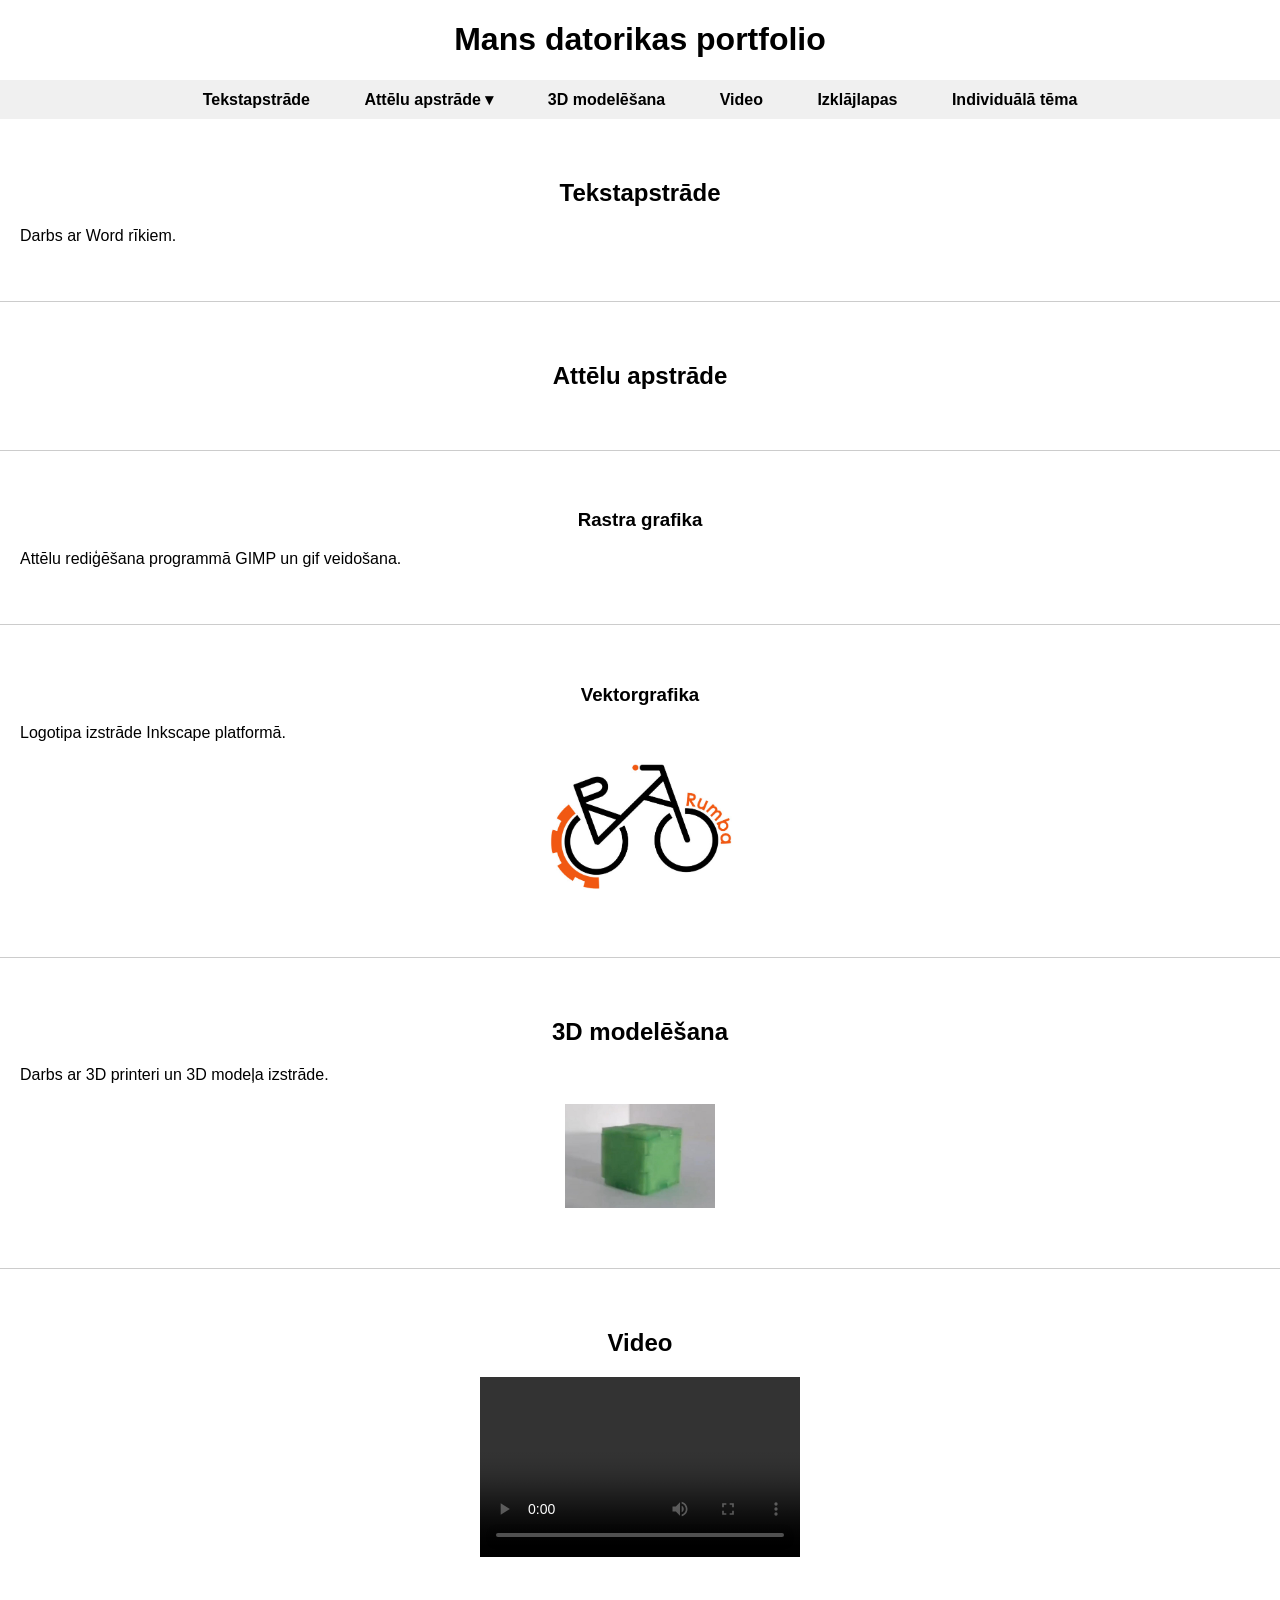
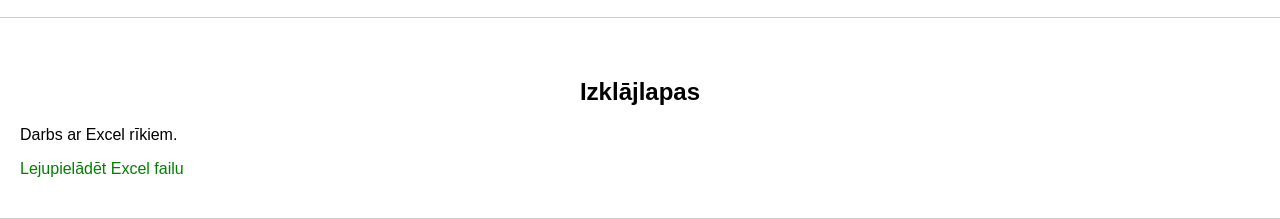
==== public_html/index.html @ 86e97d75 "" ====
<!DOCTYPE html>
<html lang="lv">
<head>
  <meta charset="UTF-8">
  <meta name="viewport" content="width=device-width, initial-scale=1.0">
  <link rel="stylesheet" href="CSS/mansStils.css">
  <title>Mans datorikas portfolio</title>
  <style>
    body {
      font-family: Arial, sans-serif;
      background-color: white;
      color: black;
      margin: 0;
      padding: 0;
    }

    nav {
      background-color: #f0f0f0;
      padding: 10px;
      text-align: center;
    }

    nav a {
      margin: 0 15px;
      text-decoration: none;
      color: black;
      font-weight: bold;
      padding: 8px 10px;
    }

    nav a:hover {
      color: #007BFF;
    }
    .dropdown {
      display: inline-block;
      position: relative;
    }

    .dropdown-content {
      display: none;
      position: absolute;
      background-color: #f0f0f0;
      min-width: 150px;
      text-align: left;
      border: 1px solid #ccc;
      z-index: 1;
    }

    .dropdown-content a {
      display: block;
      padding: 8px 12px;
      color: black;
      font-weight: normal;
    }

    .dropdown-content a:hover {
      background-color: #ddd;
      color: #007BFF;
    }

    .dropdown:hover .dropdown-content {
      display: block;
    }

    section {
      padding: 40px 20px;
      border-bottom: 1px solid #ccc;
    }

    img, video {
      display: block;
      margin: 20px auto;
    }
  </style>
</head>
<body>
  <h1 style="text-align:center;">Mans datorikas portfolio</h1>
  <nav>
    <a href="#teksts">Tekstapstrāde</a>

    <div class="dropdown">
      <a href="#atteli">Attēlu apstrāde ▾</a>
      <div class="dropdown-content">
        <a href="#raster">Rastra grafika</a>
        <a href="#vektors">Vektorgrafika</a>
      </div>
    </div>

    <a href="#modelis">3D modelēšana</a>
    <a href="#video">Video</a>
    <a href="#excel">Izklājlapas</a>
    <a href="otrais.html" target="_blank">Individuālā tēma</a>
  </nav>
  <section id="teksts">
    <h2>Tekstapstrāde</h2>
    <p>Darbs ar Word rīkiem.</p>
  </section>

  <section id="atteli">
    <h2>Attēlu apstrāde</h2>
  </section>

  <section id="raster">
    <h3>Rastra grafika</h3>
    <p>Attēlu rediģēšana programmā GIMP un gif veidošana.</p>
  </section>

  <section id="vektors">
    <h3>Vektorgrafika</h3>
    <p>Logotipa izstrāde Inkscape platformā.</p>
    <img src="Images/Logo.jpg" width="200" alt="Logo">
  </section>

  <section id="modelis">
    <h2>3D modelēšana</h2>
     <p>Darbs ar 3D printeri un 3D modeļa izstrāde.</p>
    <img src="Images/Skaldne.jpeg" width="150" alt="3D kuba skaldne">
  </section>

  <section id="video">
    <h2>Video</h2>
    <video width="320" height="180" controls>
      <source src="Images/Video.mp4" type="video/mp4">
      Jūsu pārlūkprogramma neatbalsta video.
    </video>
  </section>

  <section id="excel">
    <h2>Izklājlapas</h2
     <p>Darbs ar Excel rīkiem.</p>
    <a href="Images/Aprēķini.xlsx" download>Lejupielādēt Excel failu</a>
  </section>
</body>
</html>
---- public_html/CSS/mansStils.css ----
body {
    font-family: "Arial", sans-serif;
    background-image: url("../images/Fons.jpg");
    background-size: cover;
    background-position: right;
    background-attachment: fixed;
    color: black;
    margin: 0;
    padding: 0;
}
h1, h2, h3, h4, h5, h6 {
    text-align: center;
}
a {
    color: green;
    text-decoration: none;
}
a:hover {
   color: darkgreen;
}
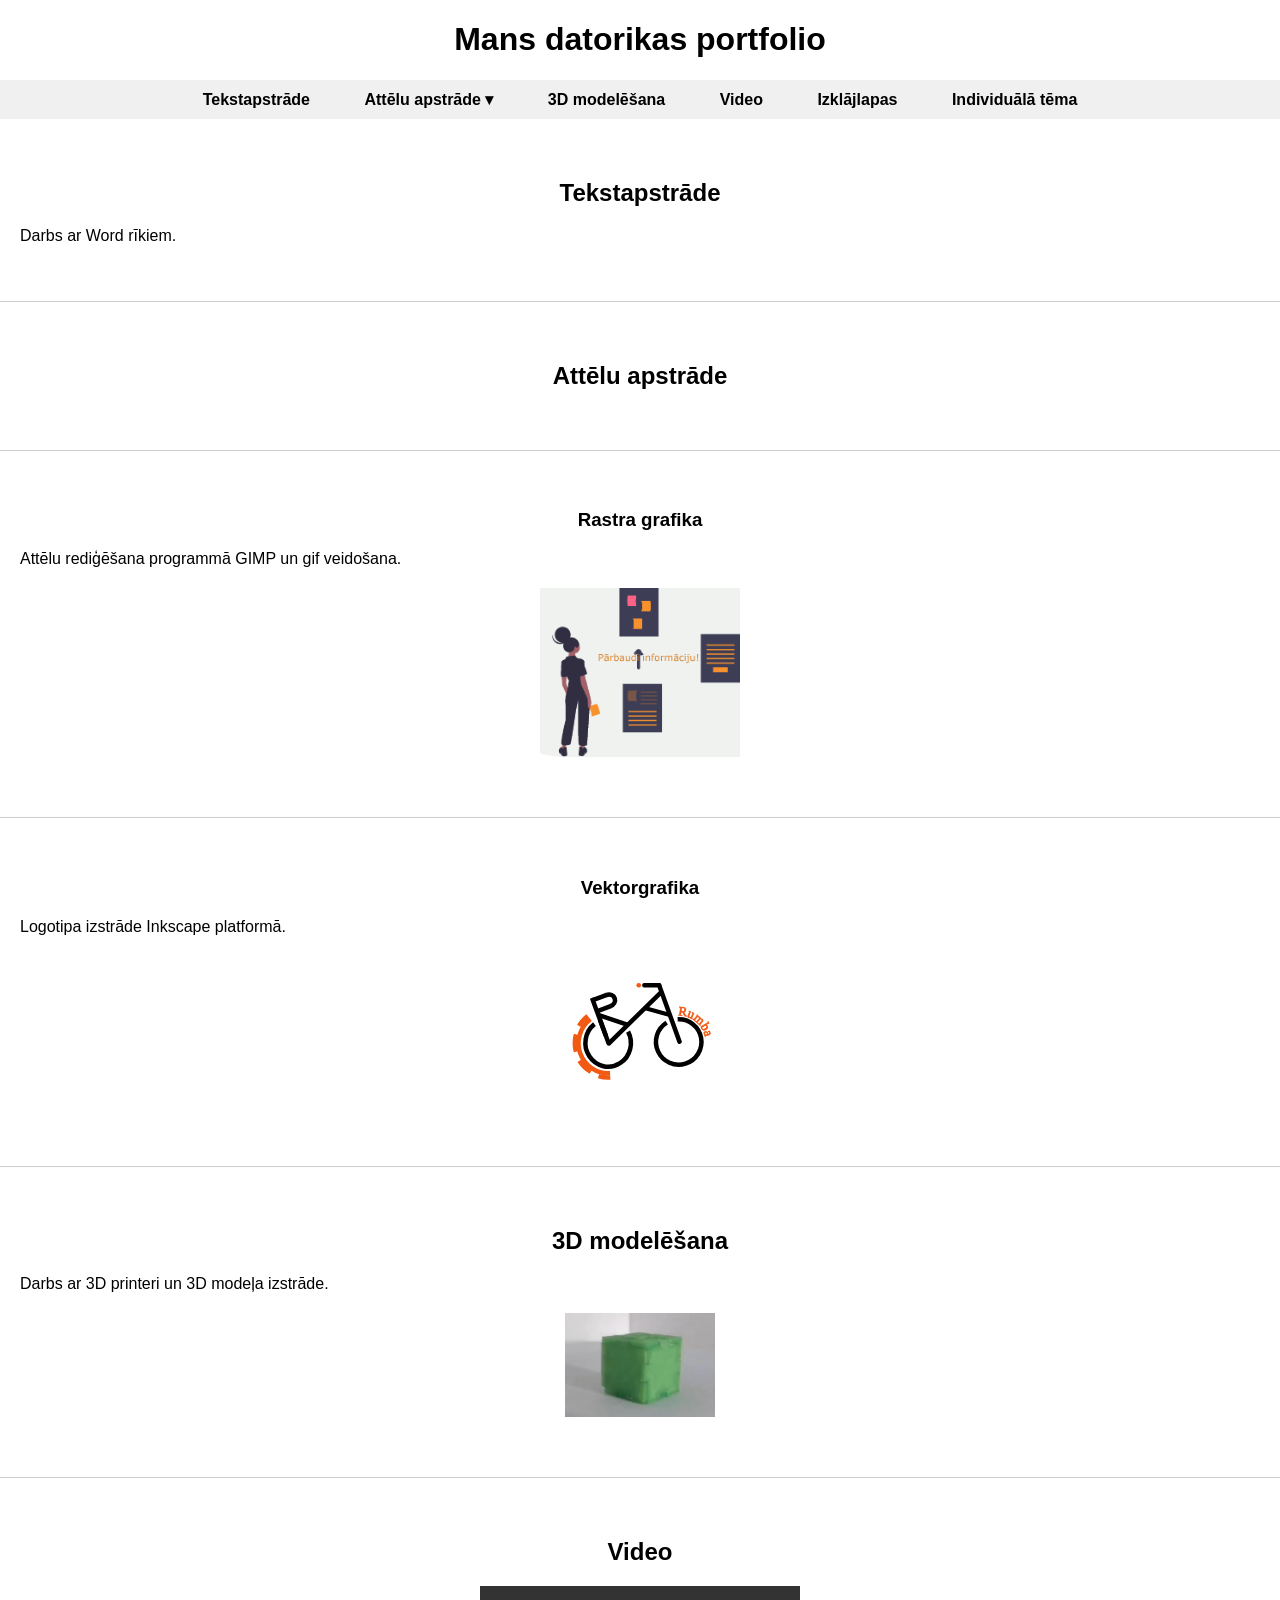
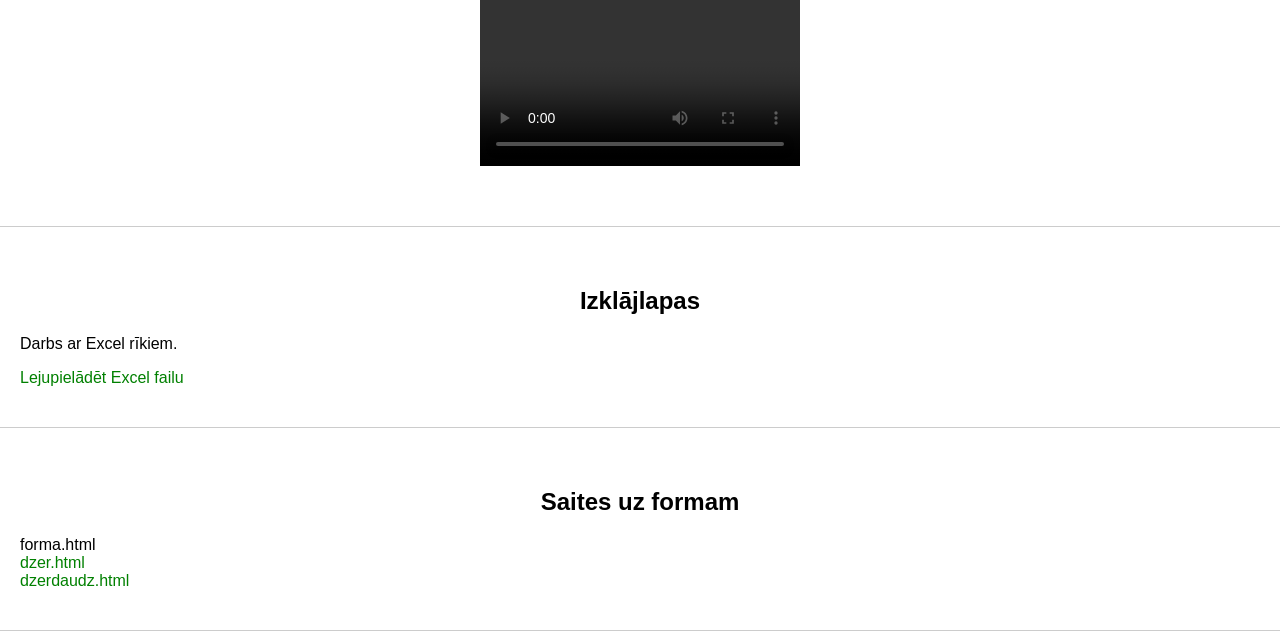
==== commit 0a5b8b1f: "" ====
--- a/public_html/index.html
+++ b/public_html/index.html
@@ -103,12 +103,13 @@
   <section id="raster">
     <h3>Rastra grafika</h3>
     <p>Attēlu rediģēšana programmā GIMP un gif veidošana.</p>
+     <img src="Images/Animācija_1.gif" width="200" alt="Logo">
   </section>
 
   <section id="vektors">
     <h3>Vektorgrafika</h3>
     <p>Logotipa izstrāde Inkscape platformā.</p>
-    <img src="Images/Logo.jpg" width="200" alt="Logo">
+    <img src="Images/Logo.svg" width="200" alt="Logo">
   </section>
 
   <section id="modelis">
@@ -130,5 +131,12 @@
      <p>Darbs ar Excel rīkiem.</p>
     <a href="Images/Aprēķini.xlsx" download>Lejupielādēt Excel failu</a>
   </section>
+  
+    <section id="formas">
+    <h2>Saites uz formam</h2
+     <a href="forma.html" target="_blank">forma.html</a><br>
+     <a href="dzer.html" target="_blank">dzer.html</a><br>
+     <a href="dzerdaudz.html" target="_blank">dzerdaudz.html</a>
+  </section>
 </body>
 </html>
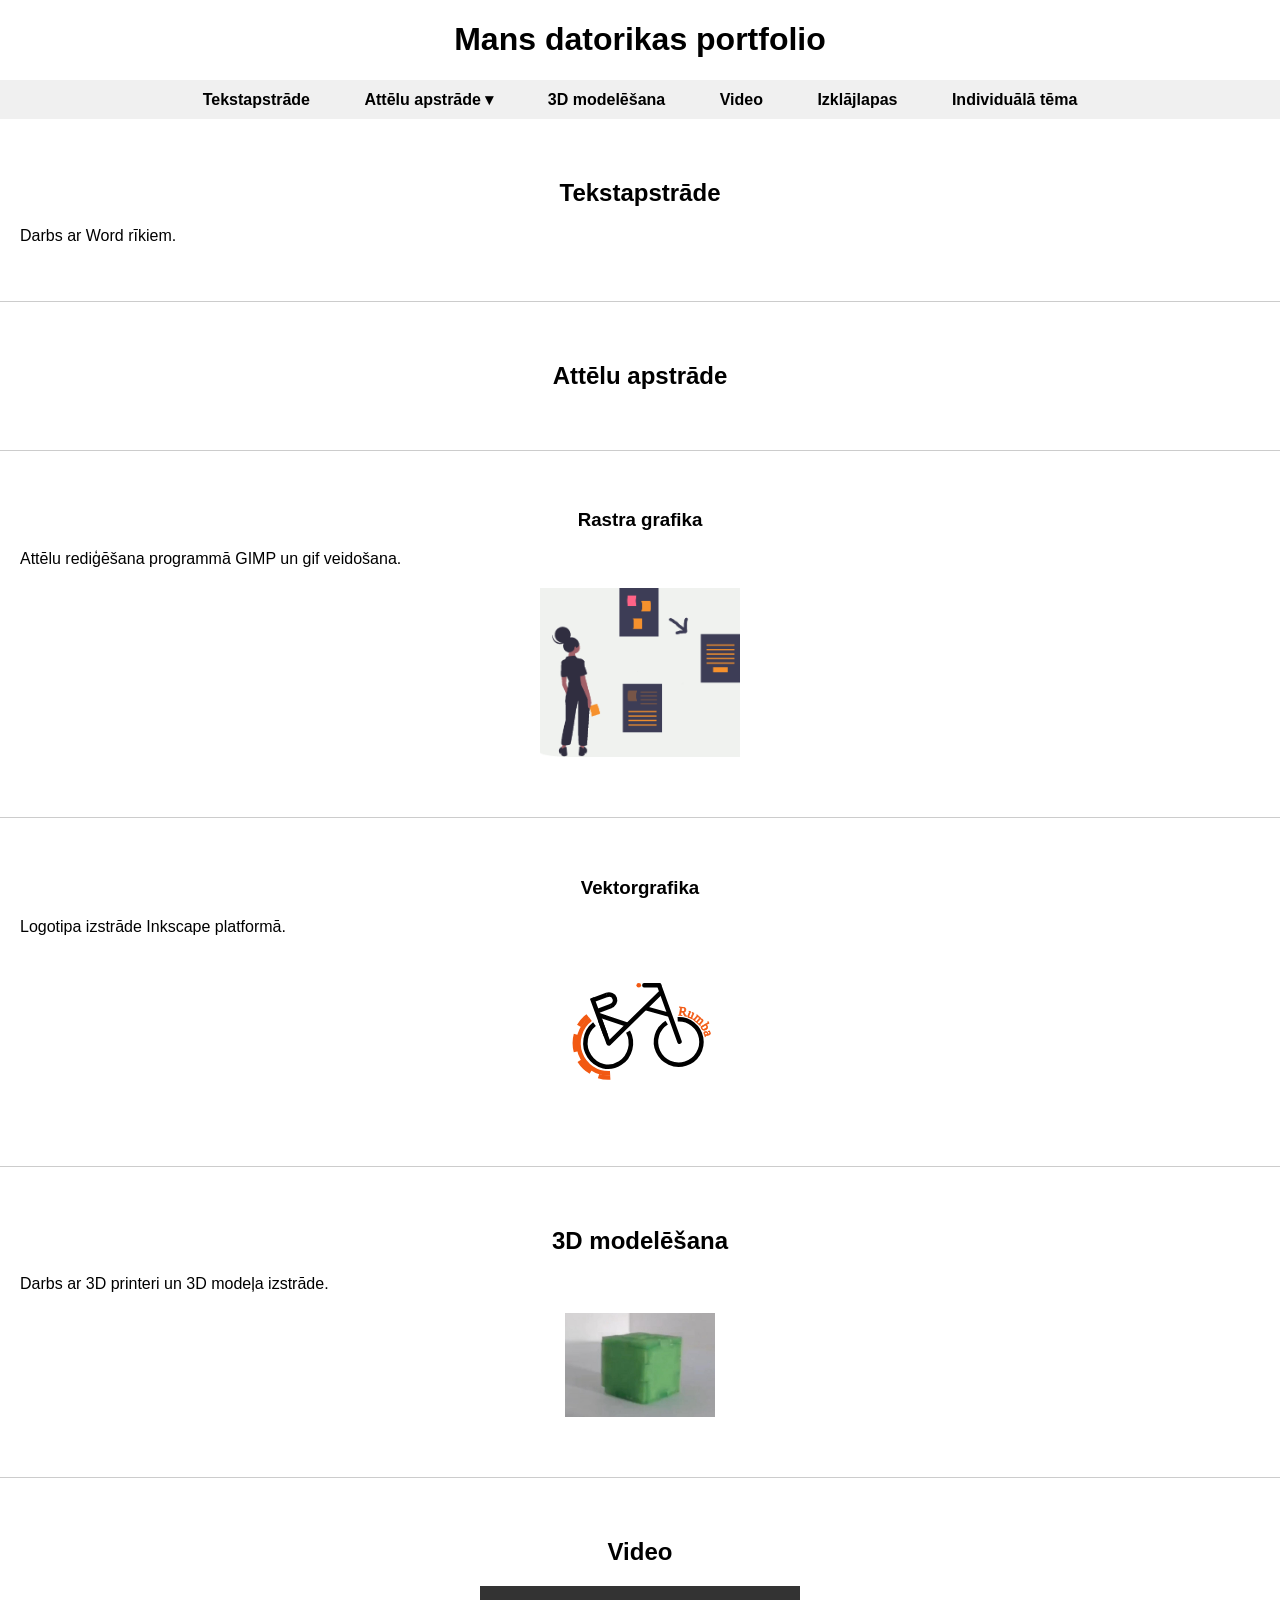
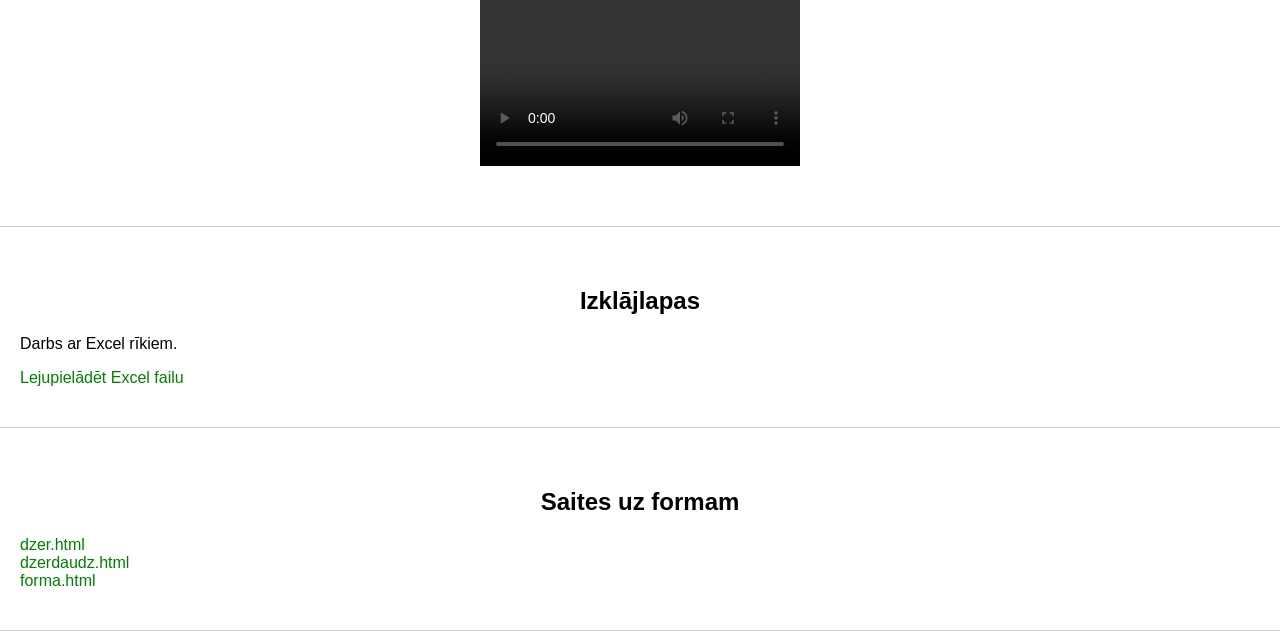
==== commit 13548bc4: "" ====
--- a/public_html/index.html
+++ b/public_html/index.html
@@ -133,10 +133,10 @@
   </section>
   
     <section id="formas">
-    <h2>Saites uz formam</h2
-     <a href="forma.html" target="_blank">forma.html</a><br>
+        <h2>Saites uz formam</h2>
      <a href="dzer.html" target="_blank">dzer.html</a><br>
-     <a href="dzerdaudz.html" target="_blank">dzerdaudz.html</a>
+     <a href="dzerdaudz.html" target="_blank">dzerdaudz.html</a><br>
+     <a href="forma.html" target="_blank">forma.html</a>
   </section>
 </body>
 </html>
